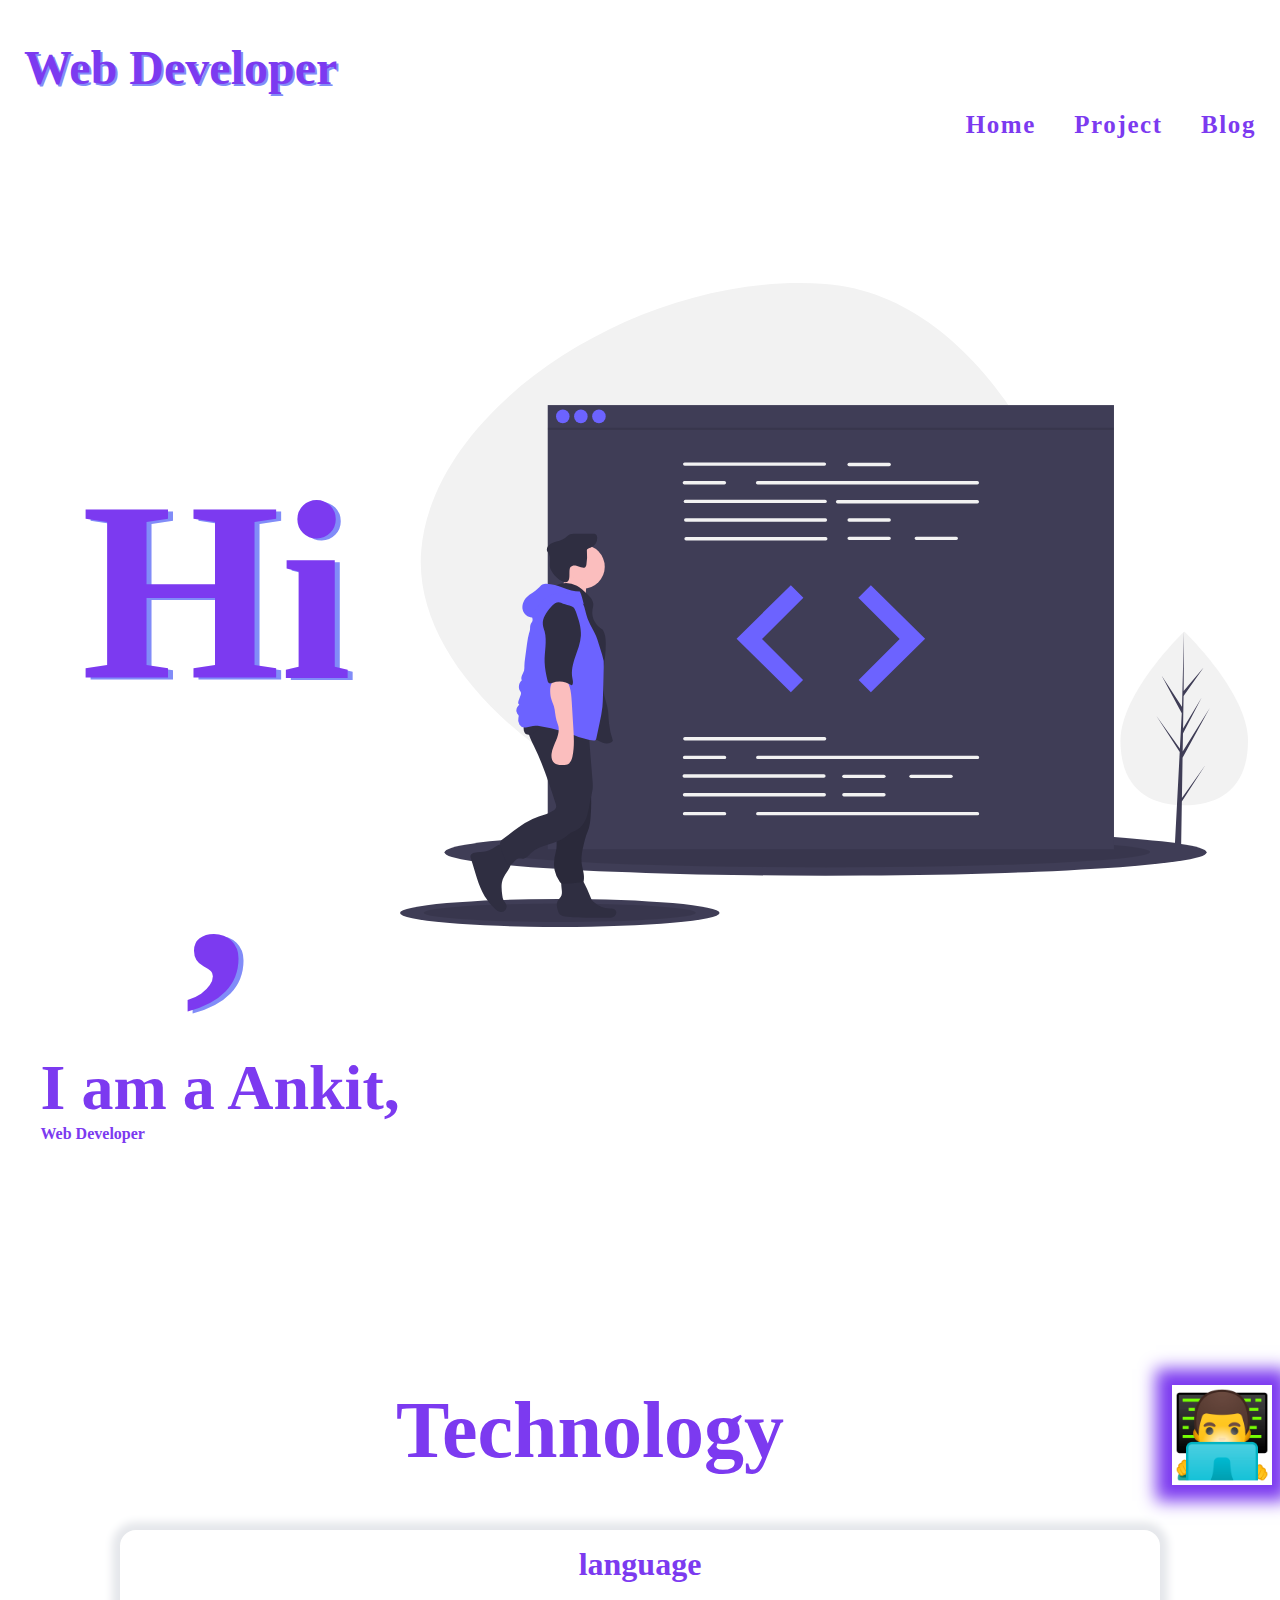
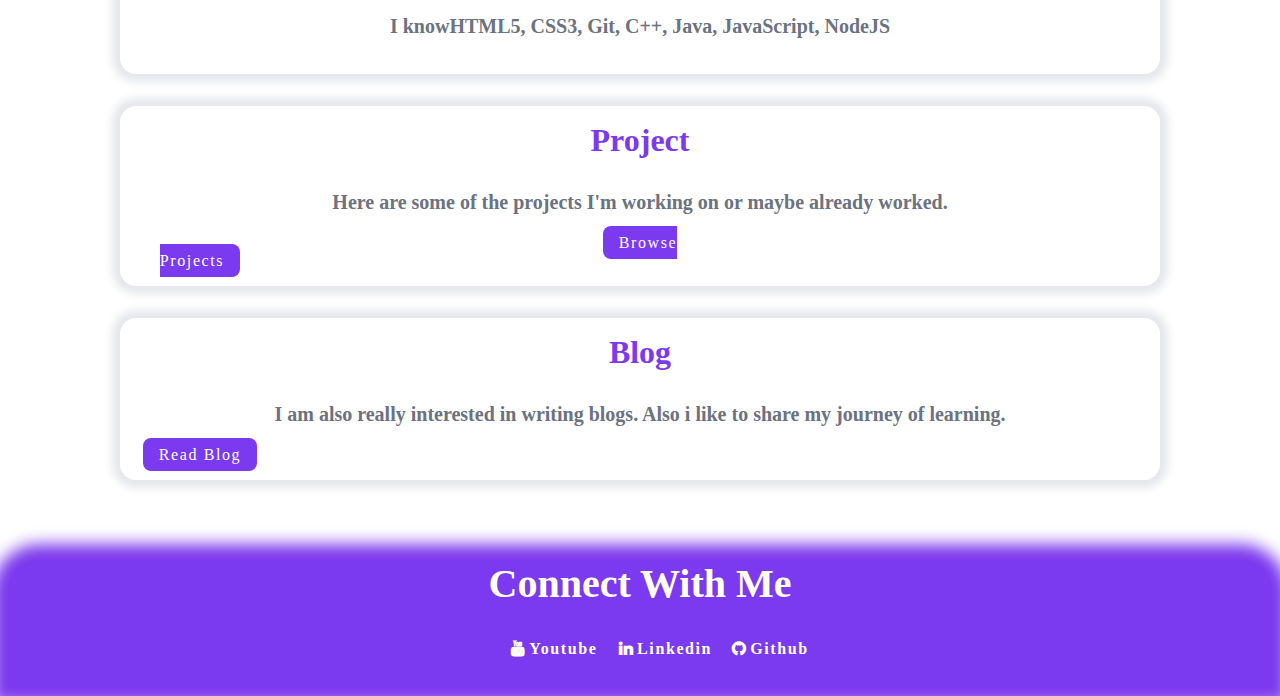
==== index.html @ 0ab104fb "portfolio" ====
<!DOCTYPE html>
<html lang="en">

<head>
    <meta charset="UTF-8">
    <meta name="viewport" content="width=device-width, initial-scale=1.0">
    <title>welcome to this web </title>
    <link rel="stylesheet" href="style.css">
    <link rel="stylesheet" href="https://cdnjs.cloudflare.com/ajax/libs/font-awesome/4.7.0/css/font-awesome.min.css">
    <link rel="stylesheet" href="./style.css">
</head>
<!-- container -->

<body>
    <nav class="container">
        <div>
            <h1 class="h1head">Web Developer
            </h1>

            <ul class="ulist">
                <li class="uitem">
                    <a href="index.html">Home</a>
                </li>
                <li class="uitem">
                    <a class="ulink" href="project.html">Project</a>
                </li>
                <li class="uitem">
                    <a class="ulink" href="blog.html">Blog</a>
                </li>
            </ul>
        </div>
    </nav>
    <br>
    <header>
        <div>
            <img class="div1" src="01.svg.svg">
        </div>
        <div class="div2">
            <h1 class="headerh1"> Hi ,</h1> <br>
            <p class="p2"> I am a Ankit,</p>
            <p class="p3">Web Developer</p>

        </div>
    </header></br>

    <div>
        <h1 class="h1sec1"> Technology <img class="logotech" src="tech.png" alt="not find"></h1>
    </div>
    <section class="section">
            <h3  class="sech3">language</h3>
            <p class="secp"><b>I knowHTML5, CSS3, Git, C++, Java, JavaScript, NodeJS</b></p>

        </section>
        <section class="section">
            <h3 class="sech3">Project</h3>
            <p class="secp"><b>Here are some of the projects I'm working on or maybe already worked.

            </b></p>
            <a  class="seclink" href="#" >Browse Projects</a>
        </section>
        <section class="section">
            <h3 class="sech3">Blog</h3>
            <p class="secp"><b>I am also really interested in writing blogs. Also i like to share my journey of learning.



            </b></p>
            
            <a  class="seclink" href="#" >Read Blog</a>
        </section>

    
    </section>


    <!-- footer -->
    <footer class="footer">
     <div>
          <h2 class="footer-header">Connect With Me</h2>

          <ul  class="footer-body"> 
            <li class="list-item  fa fa-youtube">
             <a href="">Youtube </a>

            </li>
            <li  class="list-item  fa fa-linkedin">
                <a href="">Linkedin</a>
            </li>
            <li  class="list-item  fa fa-github">
                <a href="https://github.com/Ankit1999Raikwar">Github</a>
            </li>


          </ul>
     </div>


    </footer>

</body>

</html>
---- style.css ----
@import url("https://fonts.googleapis.com/css2?family=Noto+Sans+TC&display=swap");

:root {
   --primary-color : #7c3af0;
   --secondary-color: #6b7280;
}
/* container */
.container{
    border-bottom-left-radius: 1rem;
   font-weight: bolder;
   color: var(--primary-color);
   


}
a {
    text-decoration: none;
    color: var(--primary);
    text-transform: none;
    letter-spacing: 0.1rem;
}
  .container .h1head {
     padding-top: 0.5rem;
     margin-bottom: 0px;
     padding-bottom: 0px;
     font-size: 3rem;
     padding-left: 1rem;
     text-shadow: 2px 2px #818CF8;
     
    }
  .container .ulist{
        list-style: none;
        text-align: right;  
        

    }
    .container  .ulist .uitem {
            display: inline;
            margin: 0.5rem 1rem;
            
            font-size: 25px;
            
         
           }
    
    .container .ulist .uitem:hover{
          background-color: #818CF8;
          border-radius: 1px;
          
          
        

    }
    .container .ulist .uitem:active{
        color: lightcoral;
        
    } 
   /* header */
   .div1{
    
       margin: 0.5rem 0.5rem;
       padding-right: 1rem;
       height: 53rem;
       width: 53rem;
       
       float: right;
     }
   .div2{
     padding-top: 10rem;
     padding-left: 2rem;
     margin-left: 0.5px;
    }
   .headerh1 {
    color: #7c3af0;
    padding-top: 7rem;
    font-size: 16rem;
    text-align: center;
    margin: auto;
    padding-bottom: 0rem;
    text-shadow: 5px 2px #818CF8;
    }
  .p2 {
    font-size: 4rem;
    font-weight: bolder;
    color: #7c3af0;
    padding-top: 0rem;
     margin: 0rem;
  word-spacing: 0rem;
}
 .p3 {
    padding-top: 0rem;
    margin: 0rem;
    word-spacing: 0rem;
    color: #7c3af0;
    font-weight: bold;
}
/* section (technology) */
.h1sec1 {
    text-align: center;
    margin-top: 14rem;
    font-size: 5rem;
    font-weight: bolder;
    color: var(--primary-color);
}
.h1sec1 .logotech{
    width: 100px;
    height: 100px;
    float: inline-end;
    box-shadow: 0rem 0rem 1rem 1rem ;
}
.section{
    text-align: center;
    box-shadow: 0rem 0rem 0.5rem 0.5rem #E5E7EB;
    padding: 1rem;
    margin: 2rem 7rem;
    border-radius: 1rem;
    
}
.section .sech3{
    font-weight: bolder;
    color: var(--primary-color);
    margin-top: 0px;
    font-size: 2rem;

}
.section .seclink{
        text-decoration: none;
        color: white;
        background-color: var(--primary-color);
        width: max-content;
        min-width: 140px;
        margin-right: 55rem;
        border-radius: 0.5rem;
        padding: 0.5rem 1rem 0.5rem 1rem;
}
.section .secp{
    font-family: Cursive;
    color: var(--secondary-color);
    font-size: 1.25rem;
}
/* footer */
.footer{
    background-color: var(--primary-color);
    max-height: 20rem;
    height: 8rem;
    margin-top: 5rem;
    border-top-left-radius: 2rem;
    border-top-right-radius: 2rem;
    box-shadow: 0rem 0rem 1rem 1rem  #7C3AED;
}
.footer .footer-header{
    text-align: center;
    font-weight: bolder;
    font-size: 2.5rem;
    color: ivory;
}
.footer .footer-body{
       list-style: none;
       text-align: center;

}
.footer .footer-body .list-item{
    display: inline;
    padding: 0.5rem 0.5rem;
    font-weight: bolder;
    color: ivory;
}
/*project css  */
.header{
   padding-top: 1rem;
   margin: auto;
   text-align: center;   

}
.project1{
   text-align: center;
   display: block;
  
}
.project1 .project12:hover{ 
    border: 1px solid #777; 

}
.project1 .project-header{
   font-weight: bold;
   font-size: 2rem;
   color: var(--primary-color);


}
.project1 .para{
   font-family: cursive;
   color: var(--secondary-color);

}
.project1 .prolink{
        text-decoration: none;
        color: white;
        background-color: var(--primary-color);
        width: max-content;
        min-width: 40px;
        margin-right: 4rem;
        border-radius: 1rem;
        
        padding: 0.5rem 1rem 0.5rem 1rem;
}
.project1 .project123{
    margin-top: 2rem;
     width 20rem;
    height: 20rem;
   padding: auto;
}
.project1 .project123:hover{ 
    border: 1px solid #777; 

}
.hr{
   margin-inline-start: 17rem;
   margin-inline-end: 17rem;
   margin-top: 1rem;
   border-width: 2px;
}
.blog-section {
    display: flex;
    flex-direction: column;
}

/* blog1 */
.blogsec{
    padding: 0px 12rem;
    margin: 0px 5rem;
    font-family: Roboto;


}
---- style.css ----
@import url("https://fonts.googleapis.com/css2?family=Noto+Sans+TC&display=swap");

:root {
   --primary-color : #7c3af0;
   --secondary-color: #6b7280;
}
/* container */
.container{
    border-bottom-left-radius: 1rem;
   font-weight: bolder;
   color: var(--primary-color);
   


}
a {
    text-decoration: none;
    color: var(--primary);
    text-transform: none;
    letter-spacing: 0.1rem;
}
  .container .h1head {
     padding-top: 0.5rem;
     margin-bottom: 0px;
     padding-bottom: 0px;
     font-size: 3rem;
     padding-left: 1rem;
     text-shadow: 2px 2px #818CF8;
     
    }
  .container .ulist{
        list-style: none;
        text-align: right;  
        

    }
    .container  .ulist .uitem {
            display: inline;
            margin: 0.5rem 1rem;
            
            font-size: 25px;
            
         
           }
    
    .container .ulist .uitem:hover{
          background-color: #818CF8;
          border-radius: 1px;
          
          
        

    }
    .container .ulist .uitem:active{
        color: lightcoral;
        
    } 
   /* header */
   .div1{
    
       margin: 0.5rem 0.5rem;
       padding-right: 1rem;
       height: 53rem;
       width: 53rem;
       
       float: right;
     }
   .div2{
     padding-top: 10rem;
     padding-left: 2rem;
     margin-left: 0.5px;
    }
   .headerh1 {
    color: #7c3af0;
    padding-top: 7rem;
    font-size: 16rem;
    text-align: center;
    margin: auto;
    padding-bottom: 0rem;
    text-shadow: 5px 2px #818CF8;
    }
  .p2 {
    font-size: 4rem;
    font-weight: bolder;
    color: #7c3af0;
    padding-top: 0rem;
     margin: 0rem;
  word-spacing: 0rem;
}
 .p3 {
    padding-top: 0rem;
    margin: 0rem;
    word-spacing: 0rem;
    color: #7c3af0;
    font-weight: bold;
}
/* section (technology) */
.h1sec1 {
    text-align: center;
    margin-top: 14rem;
    font-size: 5rem;
    font-weight: bolder;
    color: var(--primary-color);
}
.h1sec1 .logotech{
    width: 100px;
    height: 100px;
    float: inline-end;
    box-shadow: 0rem 0rem 1rem 1rem ;
}
.section{
    text-align: center;
    box-shadow: 0rem 0rem 0.5rem 0.5rem #E5E7EB;
    padding: 1rem;
    margin: 2rem 7rem;
    border-radius: 1rem;
    
}
.section .sech3{
    font-weight: bolder;
    color: var(--primary-color);
    margin-top: 0px;
    font-size: 2rem;

}
.section .seclink{
        text-decoration: none;
        color: white;
        background-color: var(--primary-color);
        width: max-content;
        min-width: 140px;
        margin-right: 55rem;
        border-radius: 0.5rem;
        padding: 0.5rem 1rem 0.5rem 1rem;
}
.section .secp{
    font-family: Cursive;
    color: var(--secondary-color);
    font-size: 1.25rem;
}
/* footer */
.footer{
    background-color: var(--primary-color);
    max-height: 20rem;
    height: 8rem;
    margin-top: 5rem;
    border-top-left-radius: 2rem;
    border-top-right-radius: 2rem;
    box-shadow: 0rem 0rem 1rem 1rem  #7C3AED;
}
.footer .footer-header{
    text-align: center;
    font-weight: bolder;
    font-size: 2.5rem;
    color: ivory;
}
.footer .footer-body{
       list-style: none;
       text-align: center;

}
.footer .footer-body .list-item{
    display: inline;
    padding: 0.5rem 0.5rem;
    font-weight: bolder;
    color: ivory;
}
/*project css  */
.header{
   padding-top: 1rem;
   margin: auto;
   text-align: center;   

}
.project1{
   text-align: center;
   display: block;
  
}
.project1 .project12:hover{ 
    border: 1px solid #777; 

}
.project1 .project-header{
   font-weight: bold;
   font-size: 2rem;
   color: var(--primary-color);


}
.project1 .para{
   font-family: cursive;
   color: var(--secondary-color);

}
.project1 .prolink{
        text-decoration: none;
        color: white;
        background-color: var(--primary-color);
        width: max-content;
        min-width: 40px;
        margin-right: 4rem;
        border-radius: 1rem;
        
        padding: 0.5rem 1rem 0.5rem 1rem;
}
.project1 .project123{
    margin-top: 2rem;
     width 20rem;
    height: 20rem;
   padding: auto;
}
.project1 .project123:hover{ 
    border: 1px solid #777; 

}
.hr{
   margin-inline-start: 17rem;
   margin-inline-end: 17rem;
   margin-top: 1rem;
   border-width: 2px;
}
.blog-section {
    display: flex;
    flex-direction: column;
}

/* blog1 */
.blogsec{
    padding: 0px 12rem;
    margin: 0px 5rem;
    font-family: Roboto;


}
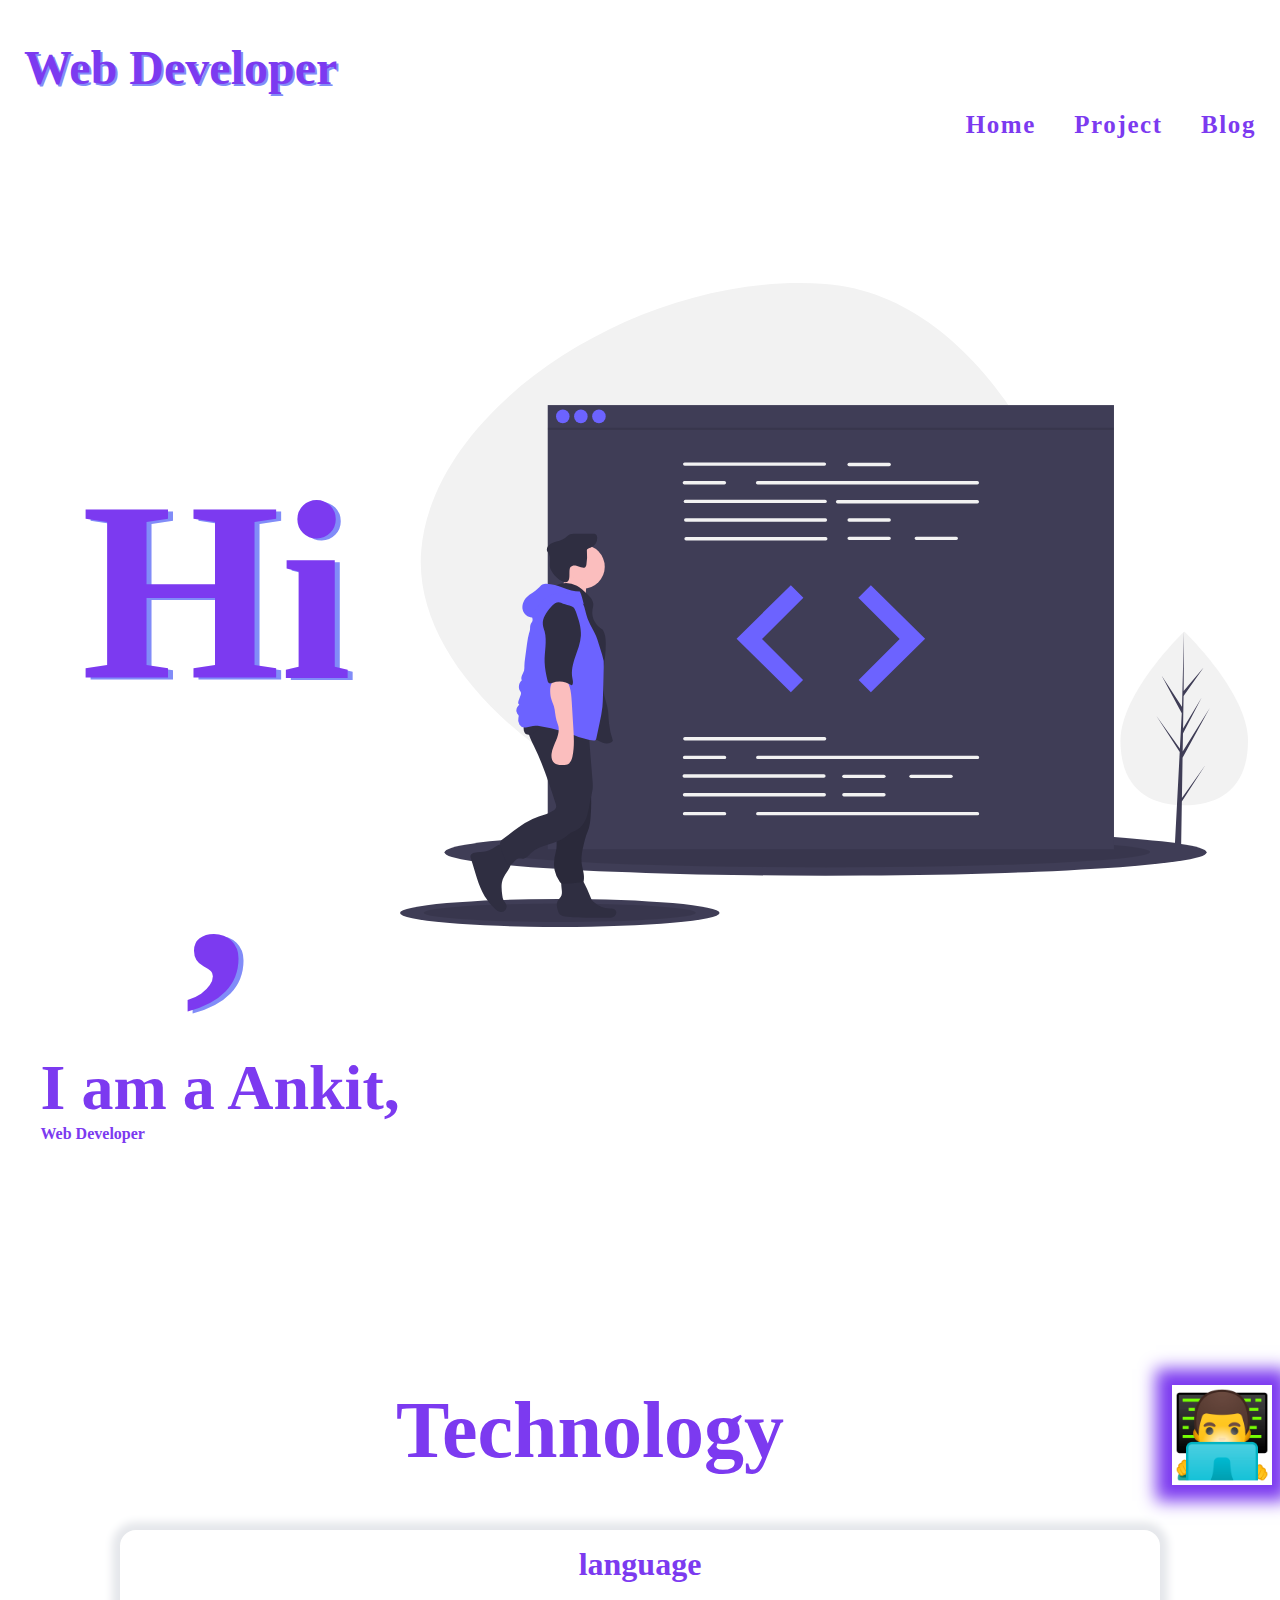
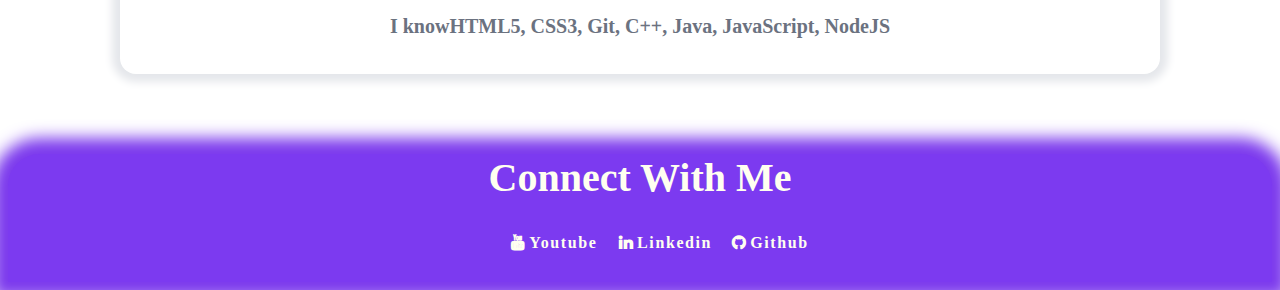
==== commit 28f677e7: "Update index.html" ====
--- a/index.html
+++ b/index.html
@@ -51,26 +51,8 @@
             <p class="secp"><b>I knowHTML5, CSS3, Git, C++, Java, JavaScript, NodeJS</b></p>
 
         </section>
-        <section class="section">
-            <h3 class="sech3">Project</h3>
-            <p class="secp"><b>Here are some of the projects I'm working on or maybe already worked.
+       
 
-            </b></p>
-            <a  class="seclink" href="#" >Browse Projects</a>
-        </section>
-        <section class="section">
-            <h3 class="sech3">Blog</h3>
-            <p class="secp"><b>I am also really interested in writing blogs. Also i like to share my journey of learning.
-
-
-
-            </b></p>
-            
-            <a  class="seclink" href="#" >Read Blog</a>
-        </section>
-
-    
-    </section>
 
 
     <!-- footer -->
@@ -80,11 +62,11 @@
 
           <ul  class="footer-body"> 
             <li class="list-item  fa fa-youtube">
-             <a href="">Youtube </a>
+             <a href="https://www.youtube.com/channel/UCXTq8WDQR8RSYvtxKNahFTw/featured?view_as=subscriber">Youtube </a>
 
             </li>
             <li  class="list-item  fa fa-linkedin">
-                <a href="">Linkedin</a>
+                <a href="https://www.linkedin.com/in/ankit-raikwar">Linkedin</a>
             </li>
             <li  class="list-item  fa fa-github">
                 <a href="https://github.com/Ankit1999Raikwar">Github</a>
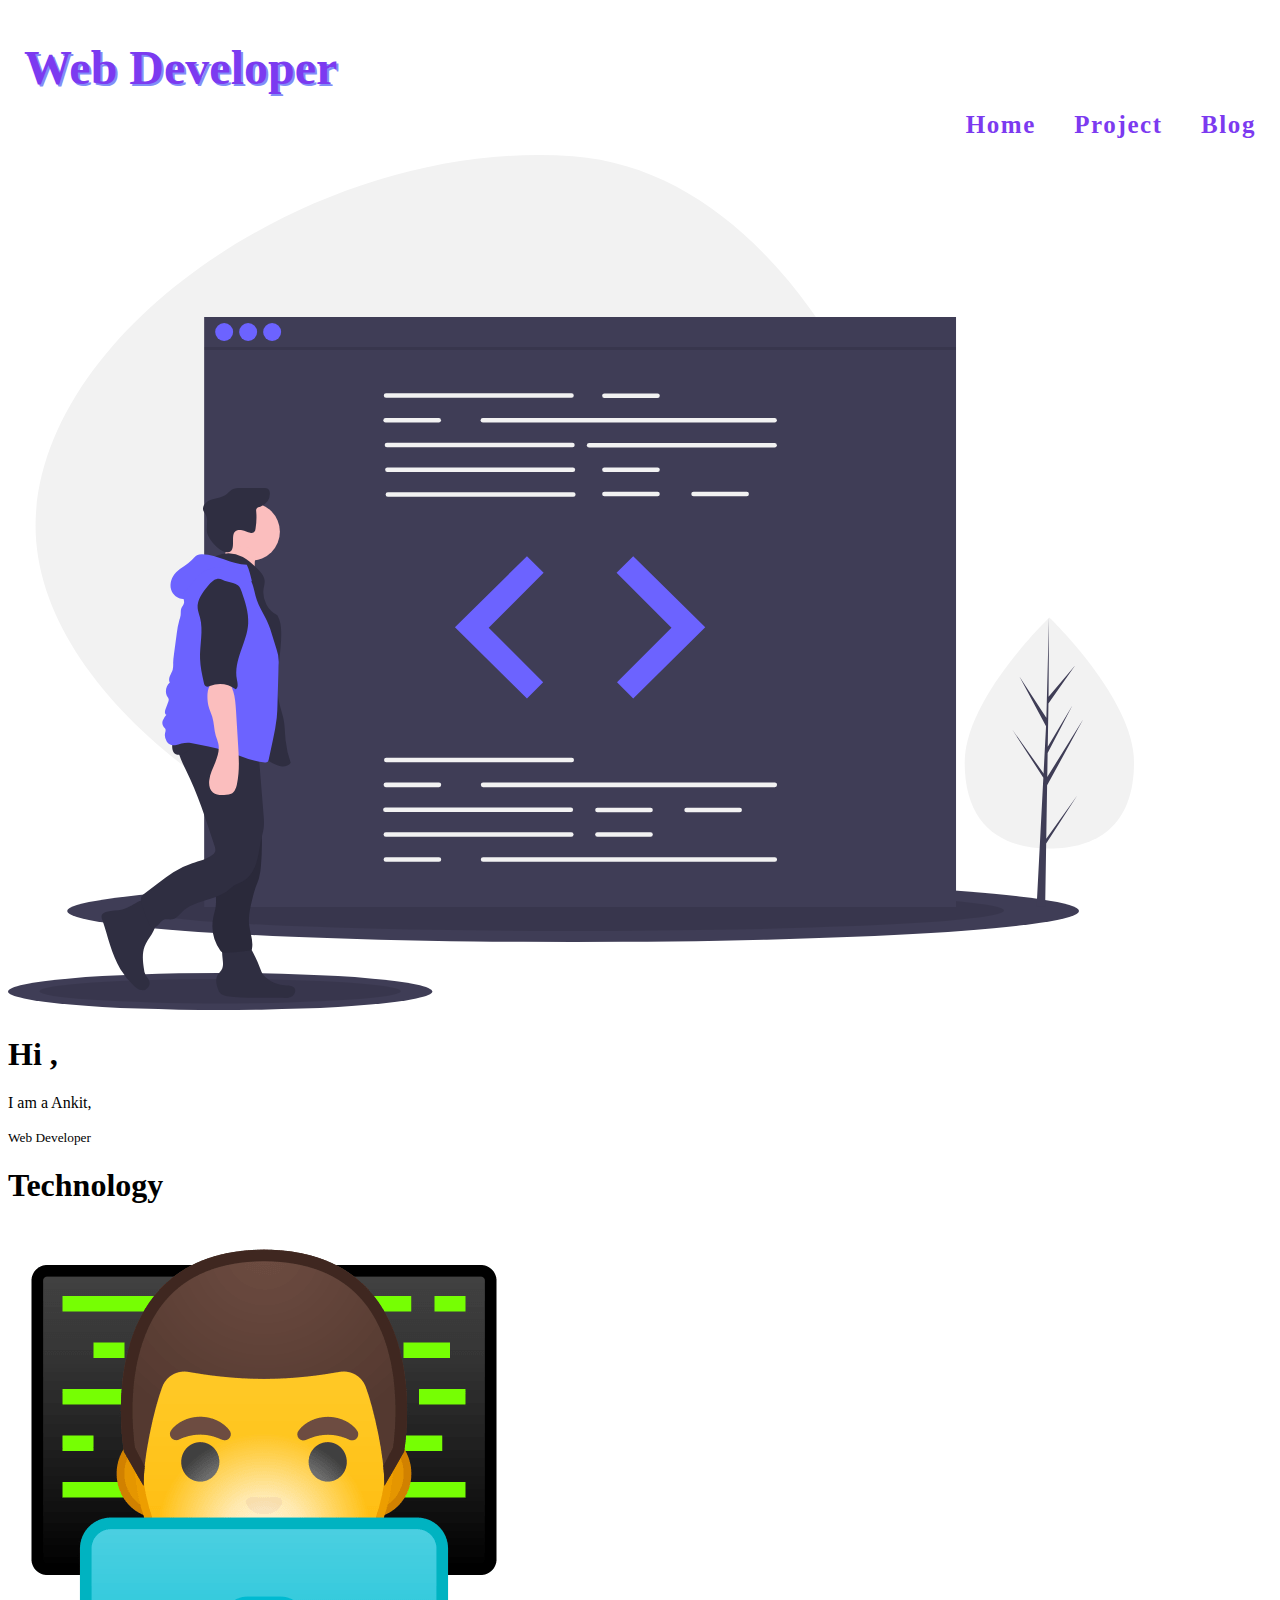
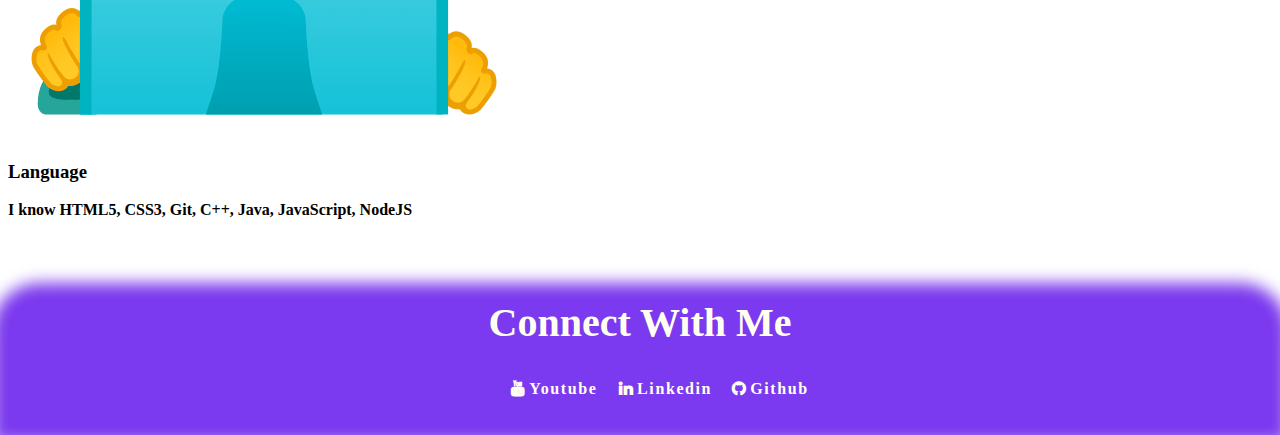
==== commit 8a97684a: "Update index.html" ====
--- a/index.html
+++ b/index.html
@@ -1,84 +1,85 @@
 <!DOCTYPE html>
 <html lang="en">
+  <head>
+    <meta charset="UTF-8" />
+    <meta name="viewport" content="width=device-width, initial-scale=1.0" />
+    <title>welcome to this web</title>
+    <link rel="stylesheet" href="style.css" />
+    <link
+      rel="stylesheet"
+      href="https://cdnjs.cloudflare.com/ajax/libs/font-awesome/4.7.0/css/font-awesome.min.css"
+    />
+    <link rel="stylesheet" href="./style.css" />
+  </head>
+  <!-- container -->
+  <body>
+    <nav class="container">
+      <div>
+        <h1 class="h1head">Web Developer</h1>
 
-<head>
-    <meta charset="UTF-8">
-    <meta name="viewport" content="width=device-width, initial-scale=1.0">
-    <title>welcome to this web </title>
-    <link rel="stylesheet" href="style.css">
-    <link rel="stylesheet" href="https://cdnjs.cloudflare.com/ajax/libs/font-awesome/4.7.0/css/font-awesome.min.css">
-    <link rel="stylesheet" href="./style.css">
-</head>
-<!-- container -->
+        <ul class="ulist">
+          <li class="uitem">
+            <a href="index.html">Home</a>
+          </li>
+          <li class="uitem">
+            <a class="ulink" href="project.html">Project</a>
+          </li>
+          <li class="uitem">
+            <a class="ulink" href="blog.html">Blog</a>
+          </li>
+        </ul>
+      </div>
 
-<body>
-    <nav class="container">
-        <div>
-            <h1 class="h1head">Web Developer
-            </h1>
-
-            <ul class="ulist">
-                <li class="uitem">
-                    <a href="index.html">Home</a>
-                </li>
-                <li class="uitem">
-                    <a class="ulink" href="project.html">Project</a>
-                </li>
-                <li class="uitem">
-                    <a class="ulink" href="blog.html">Blog</a>
-                </li>
-            </ul>
-        </div>
     </nav>
-    <br>
-    <header>
-        <div>
-            <img class="div1" src="01.svg.svg">
-        </div>
-        <div class="div2">
-            <h1 class="headerh1"> Hi ,</h1> <br>
-            <p class="p2"> I am a Ankit,</p>
-            <p class="p3">Web Developer</p>
-
-        </div>
-    </header></br>
-
-    <div>
-        <h1 class="h1sec1"> Technology <img class="logotech" src="tech.png" alt="not find"></h1>
-    </div>
-    <section class="section">
-            <h3  class="sech3">language</h3>
-            <p class="secp"><b>I knowHTML5, CSS3, Git, C++, Java, JavaScript, NodeJS</b></p>
-
-        </section>
-       
 
 
 
-    <!-- footer -->
+
+    <header class="hero">
+        <div>
+            <img class="hero-image" src="01.svg.svg" />
+        </div>
+        
+      <div class="hero-contant">
+        <h1>Hi ,</h1>
+        <p>I am a Ankit,</p>
+        <small>Web Developer</small>
+      </div>
+    </header>
+
+    <!-- tech heading section -->
+    <div class="tech-heading">
+        <h1>Technology</h1>
+        <img class="logo" src="tech.png" alt="not find">
+    </div>
+    <section class="language">
+        <h3  class="language-heading">Language</h3>
+        <p class="lang-content"><b>I know HTML5, CSS3, Git, C++, Java, JavaScript, NodeJS</b></p>
+
+    </section>
     <footer class="footer">
-     <div>
-          <h2 class="footer-header">Connect With Me</h2>
-
-          <ul  class="footer-body"> 
-            <li class="list-item  fa fa-youtube">
-             <a href="https://www.youtube.com/channel/UCXTq8WDQR8RSYvtxKNahFTw/featured?view_as=subscriber">Youtube </a>
-
-            </li>
-            <li  class="list-item  fa fa-linkedin">
-                <a href="https://www.linkedin.com/in/ankit-raikwar">Linkedin</a>
-            </li>
-            <li  class="list-item  fa fa-github">
-                <a href="https://github.com/Ankit1999Raikwar">Github</a>
-            </li>
-
-
-          </ul>
-     </div>
-
-
-    </footer>
-
-</body>
-
-</html>+        <div>
+             <h2 class="footer-header">Connect With Me</h2>
+   
+             <ul  class="footer-body"> 
+               <li class="list-item  fa fa-youtube">
+                <a href="https://www.youtube.com/channel/UCXTq8WDQR8RSYvtxKNahFTw/featured?view_as=subscriber">Youtube </a>
+   
+               </li>
+               <li  class="list-item  fa fa-linkedin">
+                   <a href="https://www.linkedin.com/in/ankit-raikwar">Linkedin</a>
+               </li>
+               <li  class="list-item  fa fa-github">
+                   <a href="https://github.com/Ankit1999Raikwar">Github</a>
+               </li>
+   
+   
+             </ul>
+        </div>
+   
+   
+       </footer>
+   
+    </body>
+  
+</html>
--- a/style.css
+++ b/style.css
@@ -73,7 +73,7 @@
    .headerh1 {
     color: #7c3af0;
     padding-top: 7rem;
-    font-size: 16rem;
+    font-size: 10rem;
     text-align: center;
     margin: auto;
     padding-bottom: 0rem;
--- a/style.css
+++ b/style.css
@@ -73,7 +73,7 @@
    .headerh1 {
     color: #7c3af0;
     padding-top: 7rem;
-    font-size: 16rem;
+    font-size: 10rem;
     text-align: center;
     margin: auto;
     padding-bottom: 0rem;
